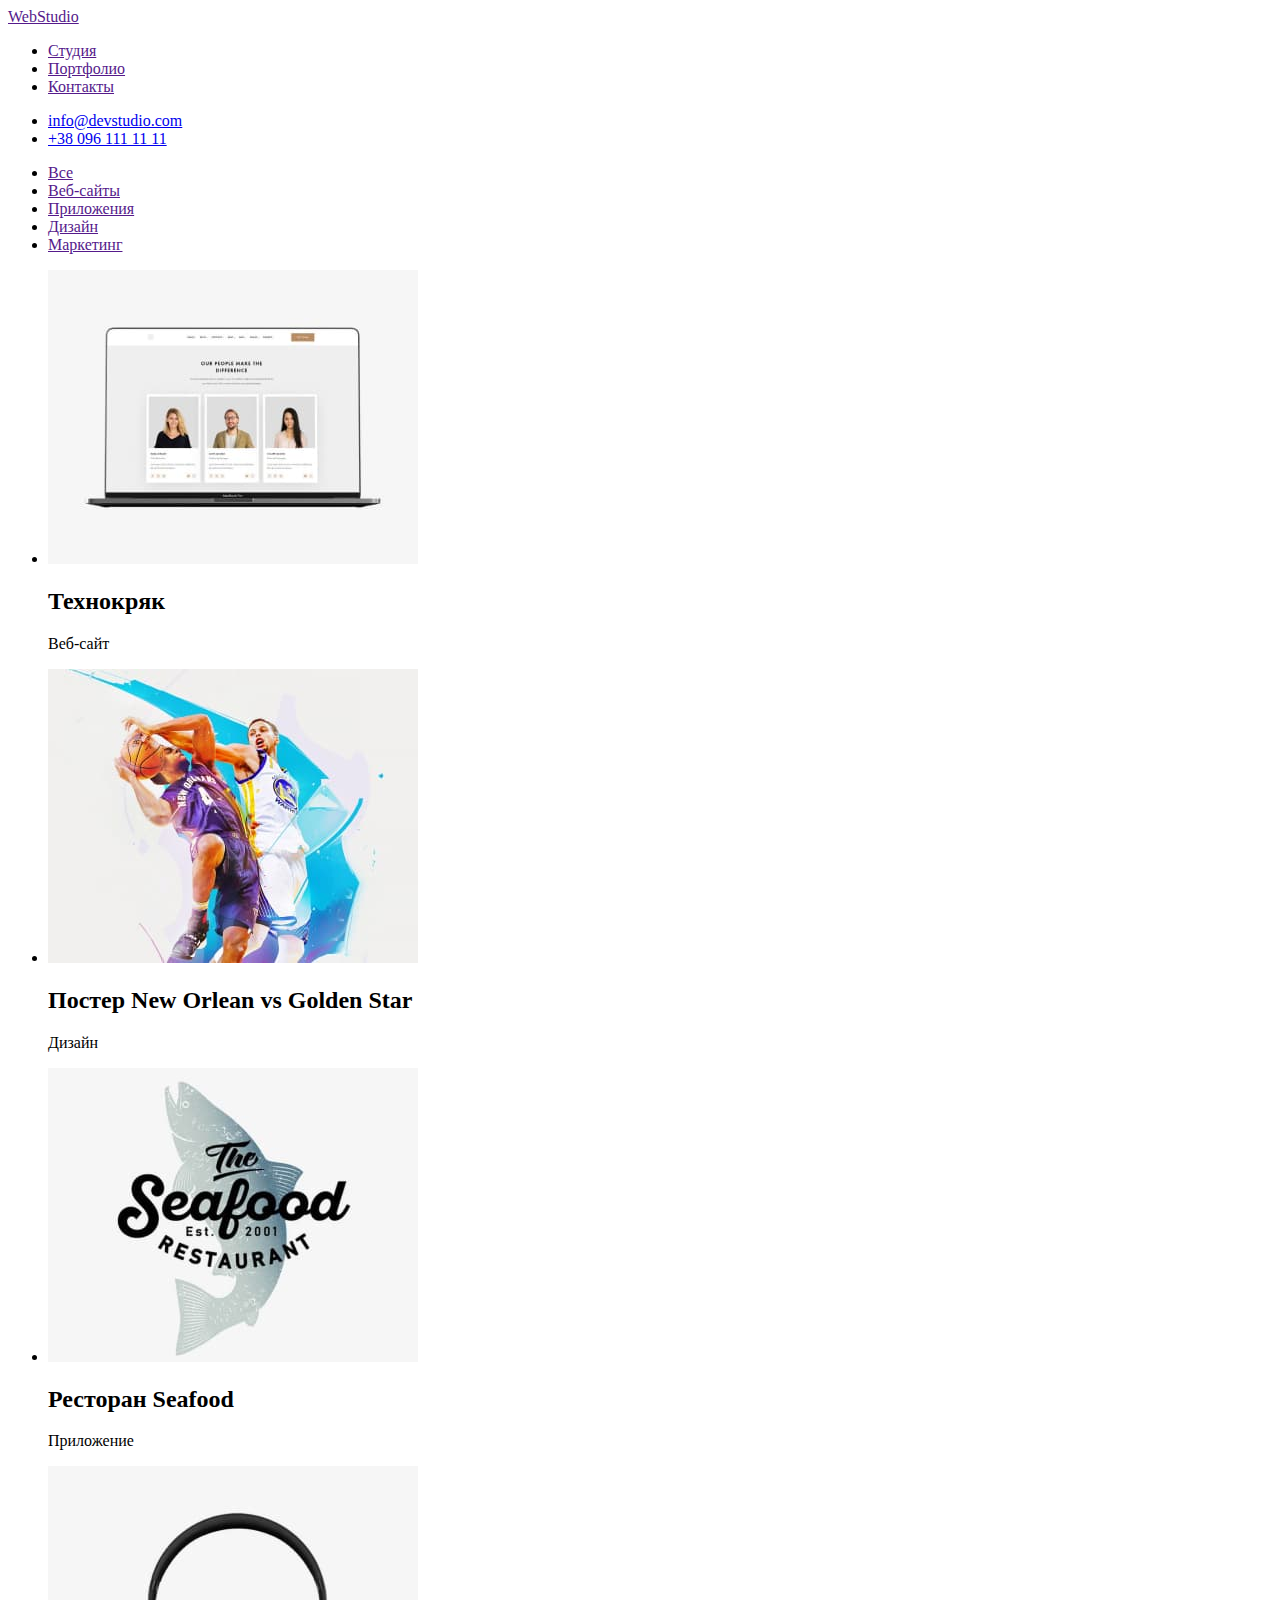
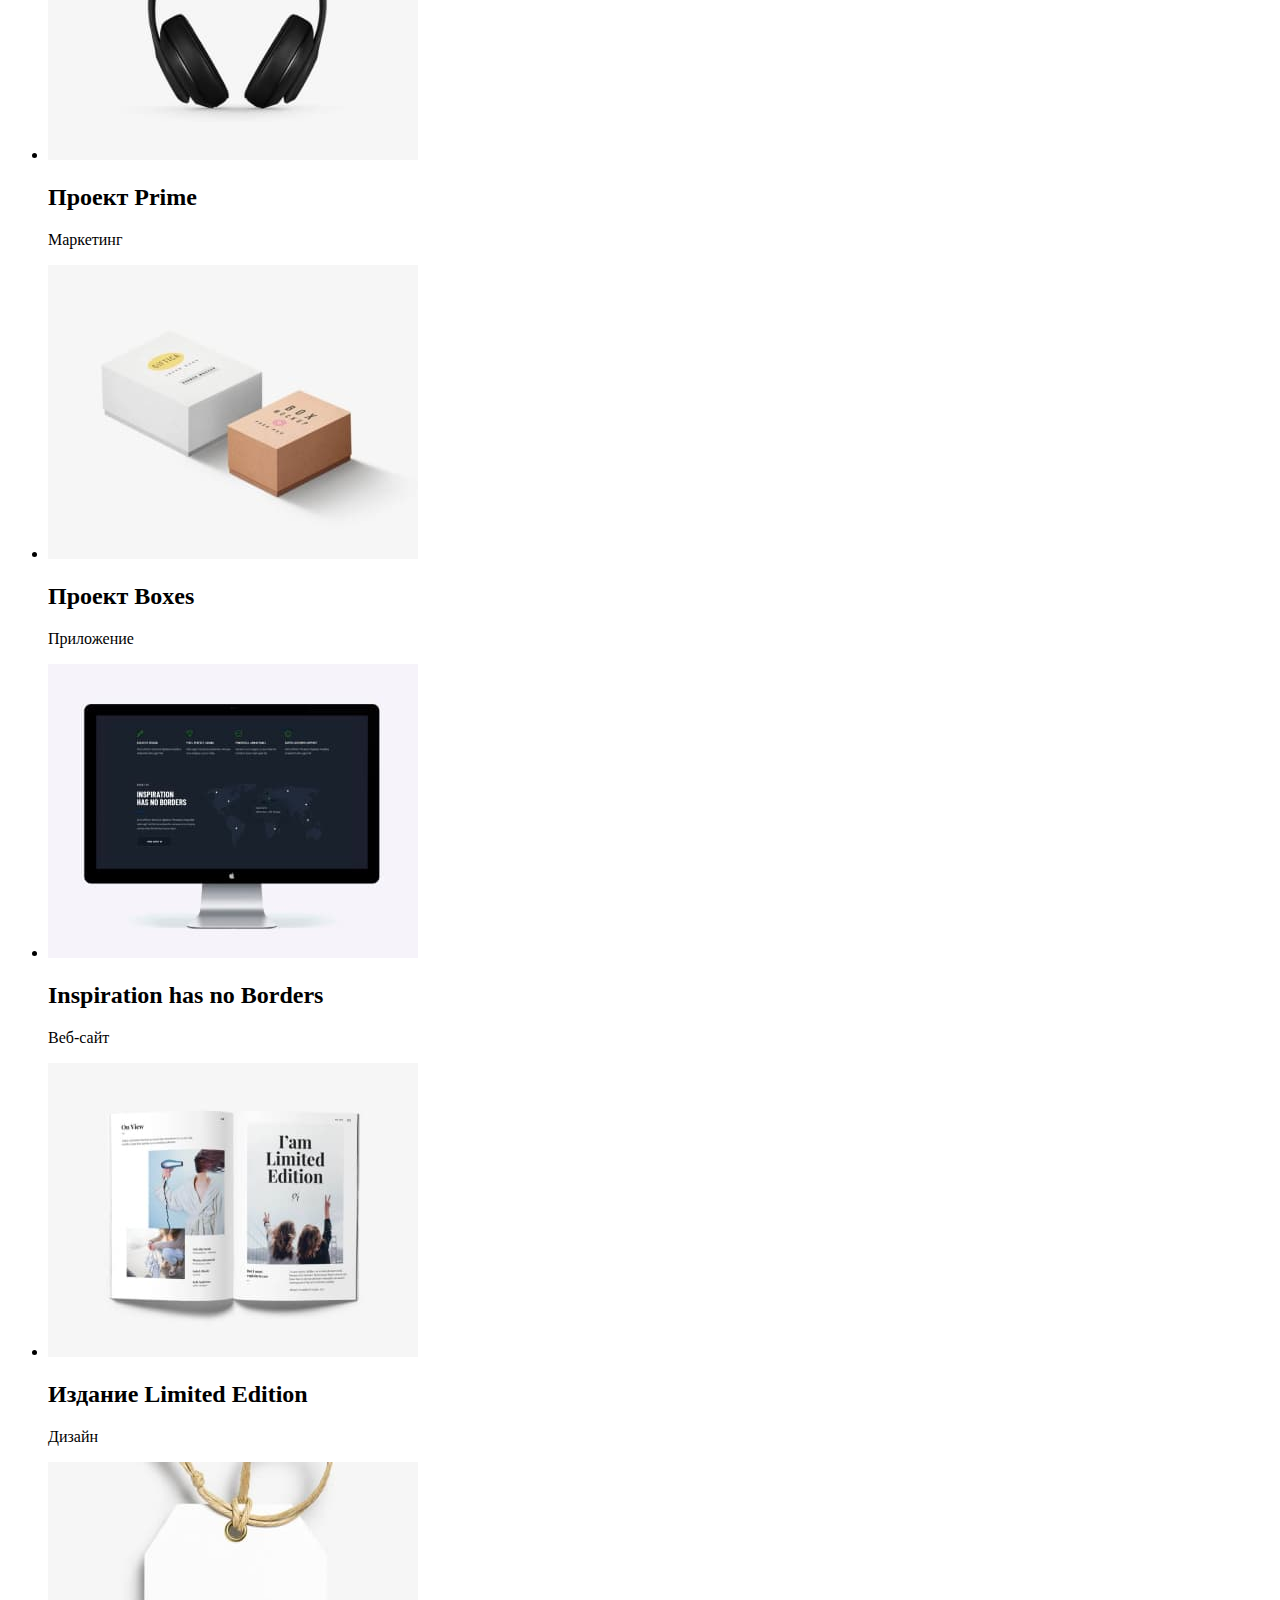
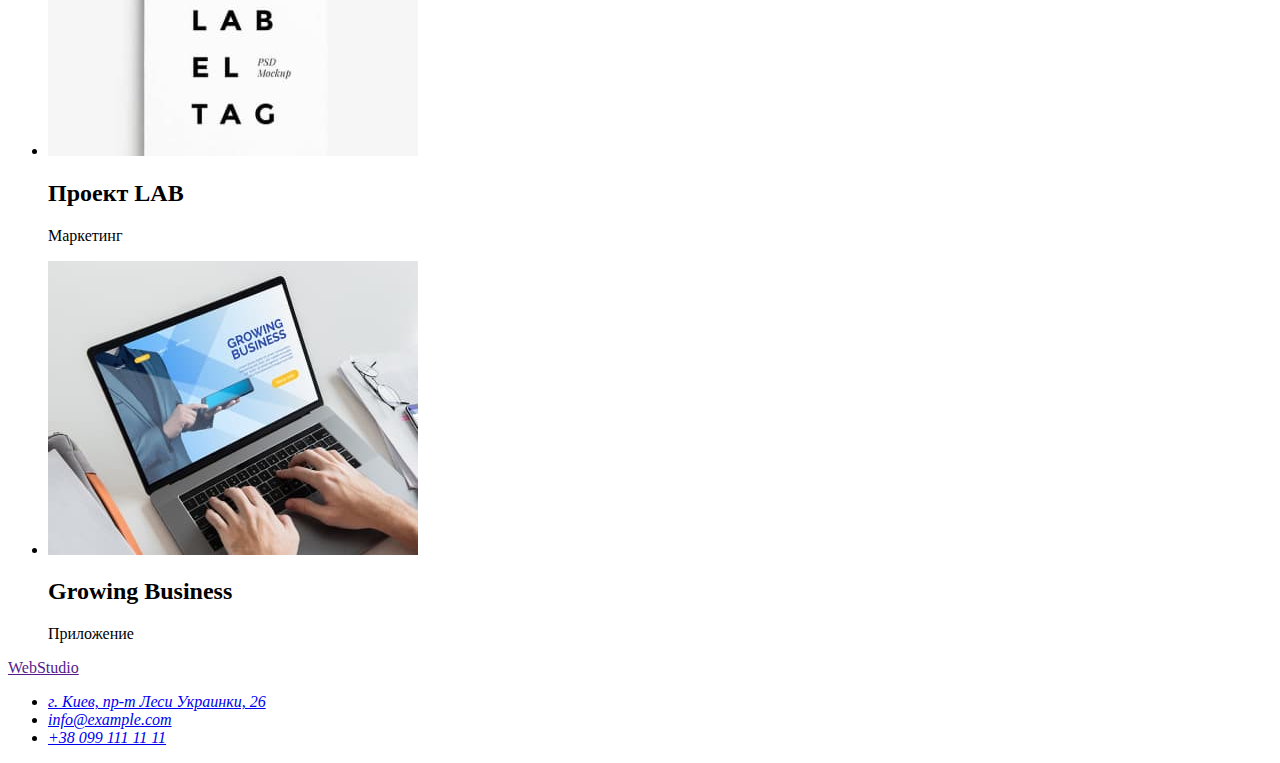
==== portfolio.html @ f99ea128 "Портфолио НТМL часть1" ====
<!DOCTYPE html>
<html lang="ru">
  <head>
    <meta charset="UTF-8" />
    <meta http-equiv="X-UA-Compatible" content="IE=edge" />
    <meta name="viewport" content="width=device-width, initial-scale=1.0" />
    <title>"Вебстудия"</title>
  </head>
  <body>
    <nav>
      <a href="">WebStudio</a>
      <ul>
        <li><a href="">Студия</a></li>
        <li><a href="">Портфолио</a></li>
        <li><a href="">Контакты</a></li>
      </ul>
    </nav>
    <ul>
      <li><a href="mailto:info@devstudio.com">info@devstudio.com</a></li>
      <li><a href="tel:+380961111111">+38 096 111 11 11</a></li>
    </ul>
    <main>
        <ul>
            <li><a href="">Все</a></li>
            <li><a href="">Веб-сайты</a></li>
            <li><a href="">Приложения</a></li>
            <li><a href="">Дизайн</a></li>
            <li><a href="">Маркетинг</a></li>
        </ul>
        <ul>
            <li>
                <img src="./images/imgPortfol_1.jpg" alt="" width="370">
                <h2>Технокряк</h2>
                <p>Веб-сайт</p>
            </li>
            <li>
                <img src="./images/imgPortfol_2.jpg" alt="" width="370">
                <h2>Постер New Orlean vs Golden Star</h2>
                <p>Дизайн</p>
            </li>
            <li>
                <img src="./images/imgPortfol_3.jpg" alt="" width="370">
                <h2>Ресторан Seafood</h2>
                <p>Приложение</p>
            </li>
            <li>
                <img src="./images/imgPortfol_4.jpg" alt="" width="370">
                <h2>Проект Prime</h2>
                <p>Маркетинг</p>
            </li>
            <li>
                <img src="./images/imgPortfol_5.jpg" alt="" width="370">
                <h2>Проект Boxes</h2>
                <p>Приложение</p>
            </li>
            <li>
                <img src="./images/imgPortfol_6.jpg" alt="" width="370">
                <h2>Inspiration has no Borders</h2>
                <p>Веб-сайт</p>
            </li>
            <li>
                <img src="./images/imgPortfol_7.jpg" alt="" width="370">
                <h2>Издание Limited Edition</h2>
                <p>Дизайн</p>
            </li>
            <li>
                <img src="./images/imgPortfol_8.jpg" alt="" width="370">
                <h2>Проект LAB</h2>
                <p>Маркетинг</p>
            </li>
            <li>
                <img src="./images/imgPortfol_9.jpg" alt="" width="370">
                <h2>Growing Business</h2>
                <p>Приложение</p>
            </li>
        </ul>
    </main>
    <footer>
        <a href="">WebStudio</a>
        <address>
          <ul>
            <li>
              <a
                href="https://www.google.com/search?client=firefox-b-d&q=%D0%BA%D0%B8%D0%B5%D0%B2+%D1%83%D0%BB%D0%B8%D1%86%D0%B0+%D0%BB%D0%B5%D1%81%D0%B8+%D1%83%D0%BA%D1%80%D0%B0%D0%B8%D0%BD%D0%BA%D0%B8+26+%D0%B3%D1%83%D0%B3%D0%BB+%D0%BA%D0%B0%D1%80%D1%82%D1%8B"
                target="_blank" rel="noopener noreferrer">г. Киев, пр-т Леси Украинки, 26</a
              >
            </li>
            <li><a href="mailto:info@example.com">info@example.com</a></li>
            <li><a href="tel:+380991111111">+38 099 111 11 11</a></li>
          </ul>
        </address>
      </footer>
    </body>
  </html>
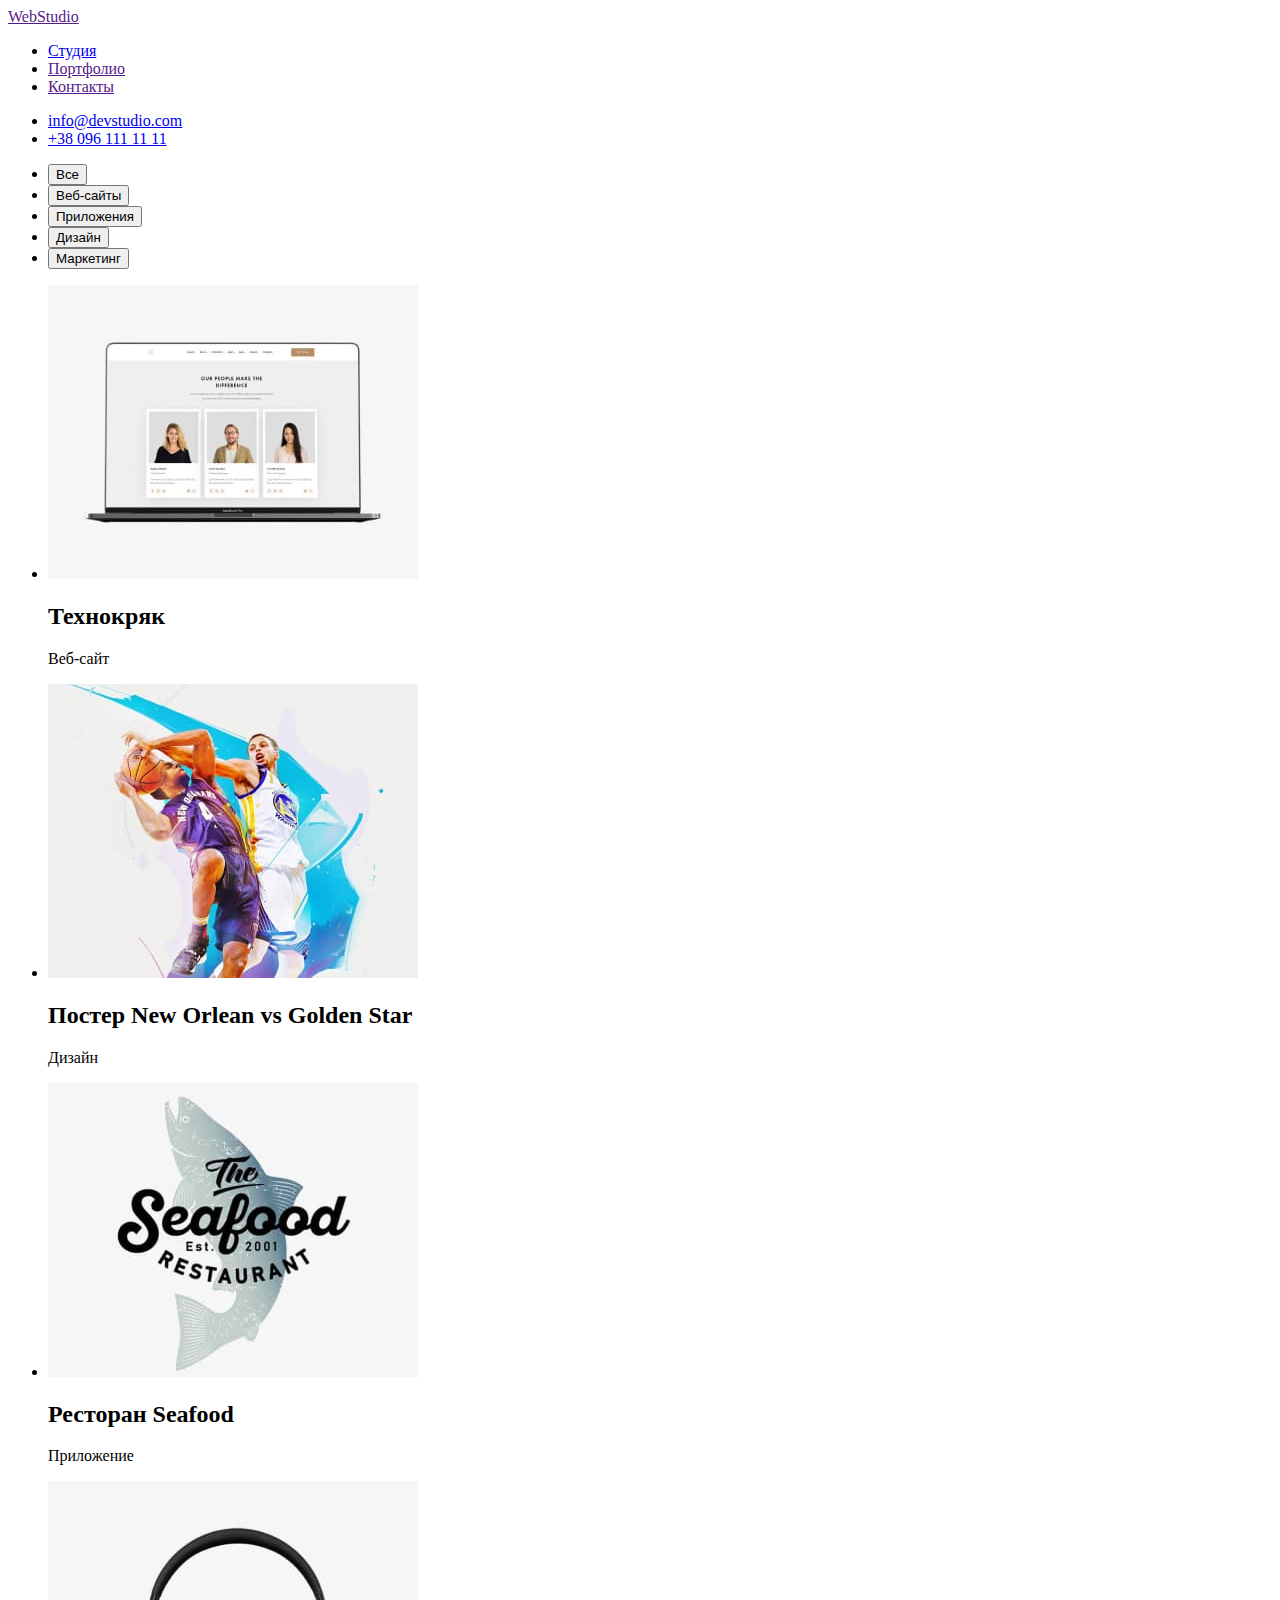
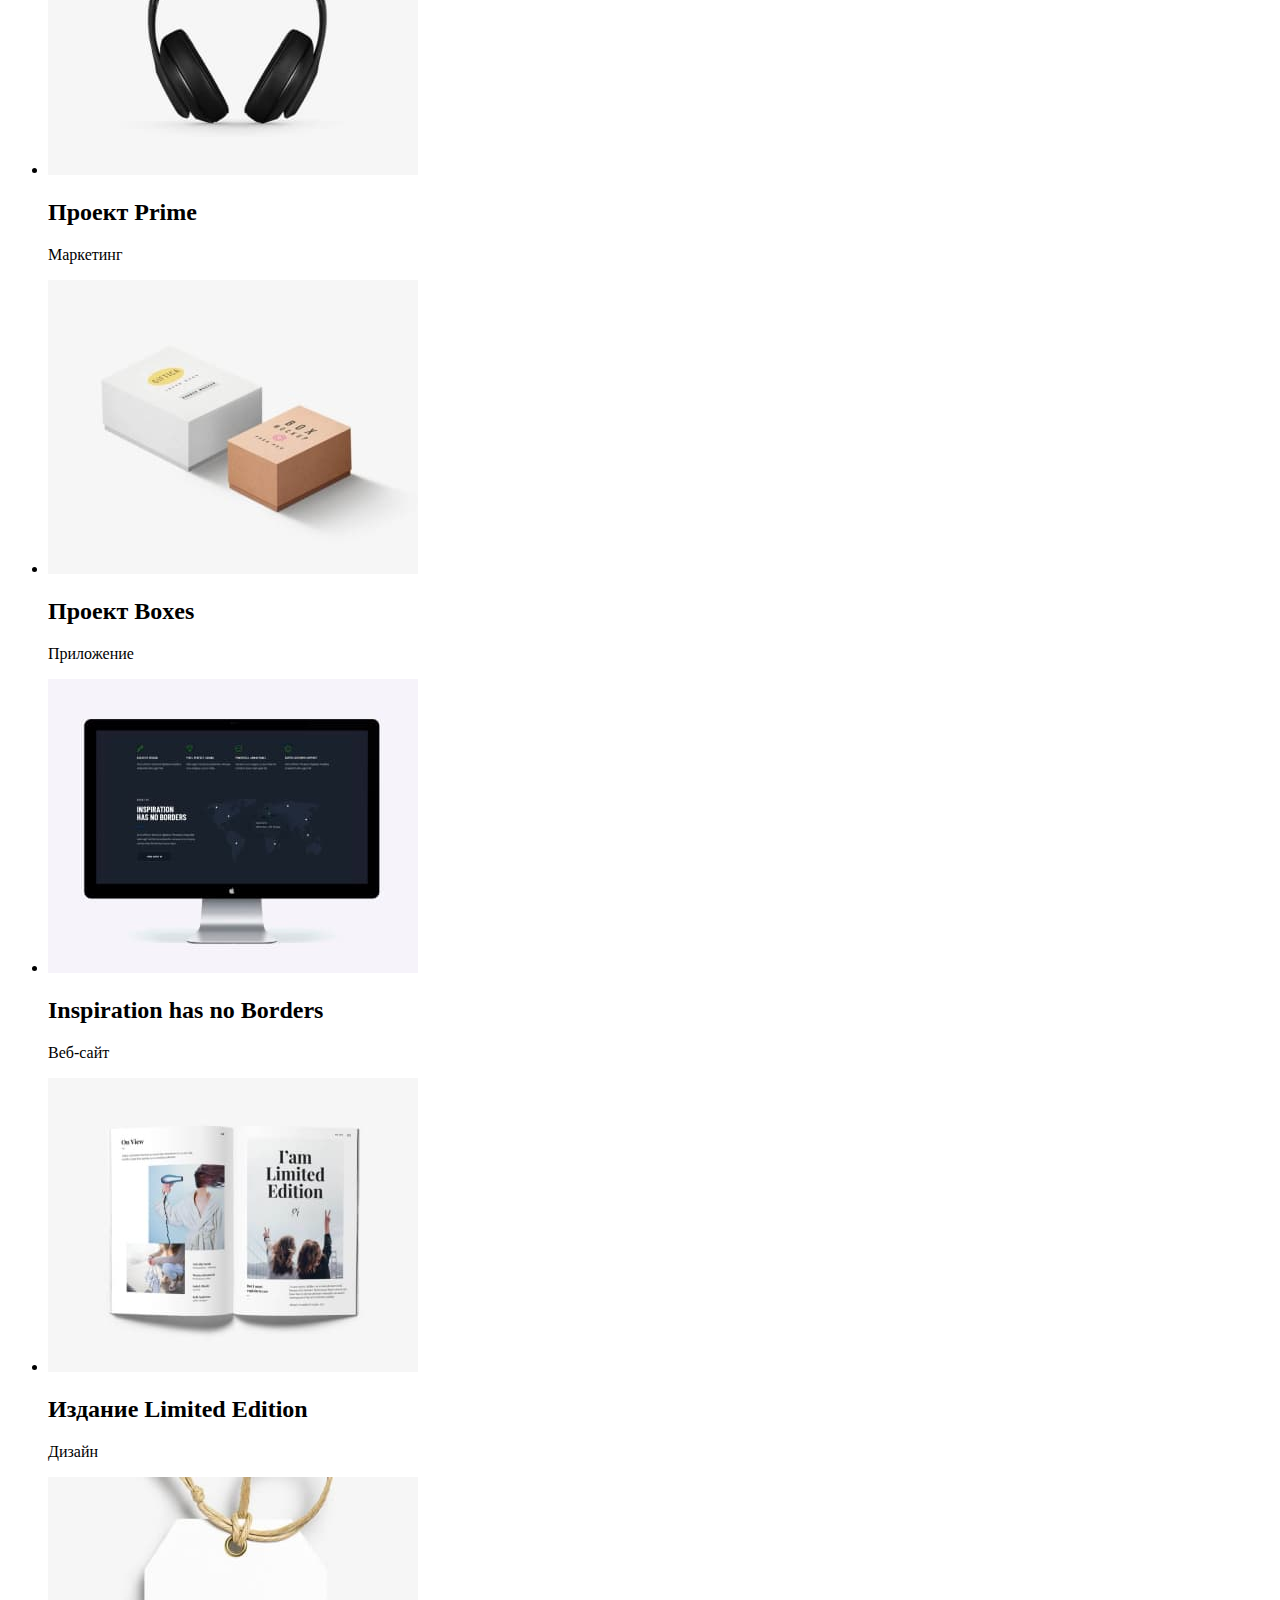
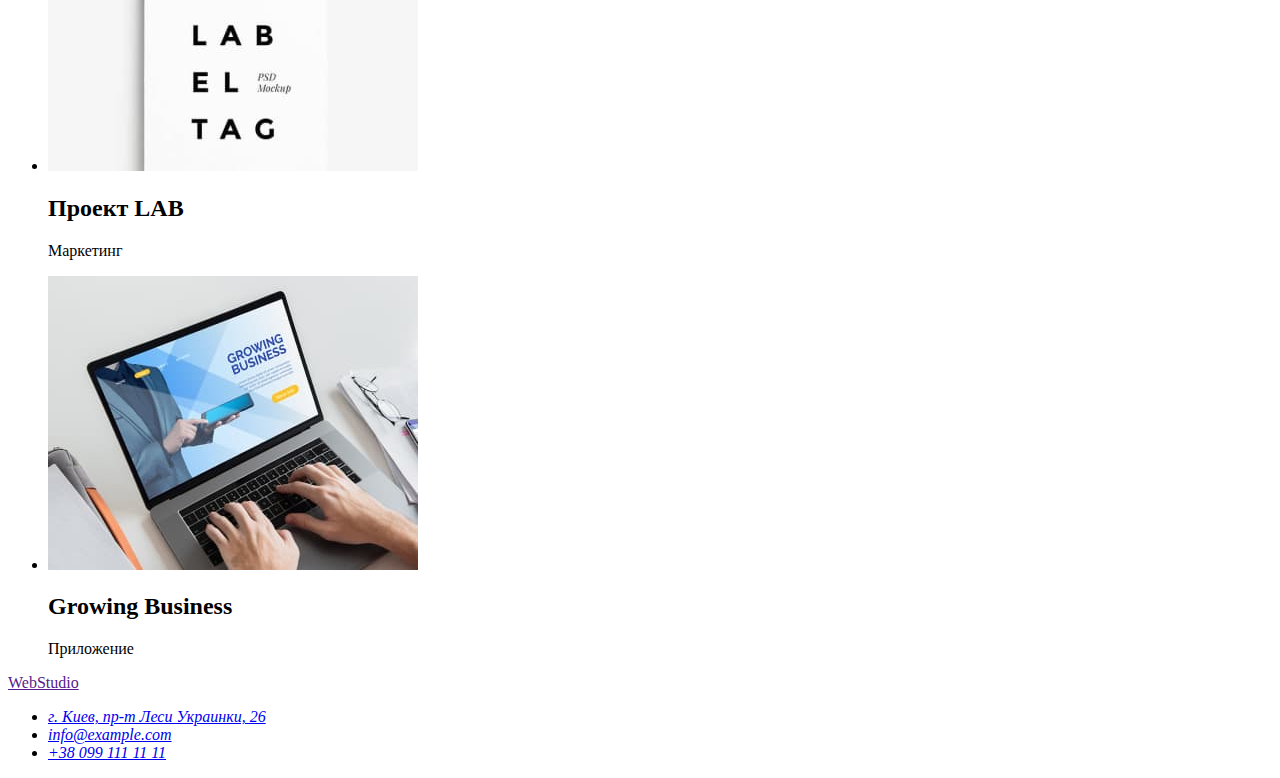
==== commit 0b9d44d3: "Классы стилей часть 2" ====
--- a/portfolio.html
+++ b/portfolio.html
@@ -7,10 +7,11 @@
     <title>"Вебстудия"</title>
   </head>
   <body>
+    <header>
     <nav>
       <a href="">WebStudio</a>
       <ul>
-        <li><a href="">Студия</a></li>
+        <li><a href="./index.html">Студия</a></li>
         <li><a href="">Портфолио</a></li>
         <li><a href="">Контакты</a></li>
       </ul>
@@ -19,13 +20,15 @@
       <li><a href="mailto:info@devstudio.com">info@devstudio.com</a></li>
       <li><a href="tel:+380961111111">+38 096 111 11 11</a></li>
     </ul>
+    </header>
     <main>
+      <h1 hidden>Портфолио</h1>
         <ul>
-            <li><a href="">Все</a></li>
-            <li><a href="">Веб-сайты</a></li>
-            <li><a href="">Приложения</a></li>
-            <li><a href="">Дизайн</a></li>
-            <li><a href="">Маркетинг</a></li>
+          <li><button type="button">Все</button></li>
+          <li><button type="button">Веб-сайты</button></li>
+          <li><button type="button">Приложения</button></li>
+          <li><button type="button">Дизайн</button></li>
+          <li><button type="button">Маркетинг</button></li>
         </ul>
         <ul>
             <li>
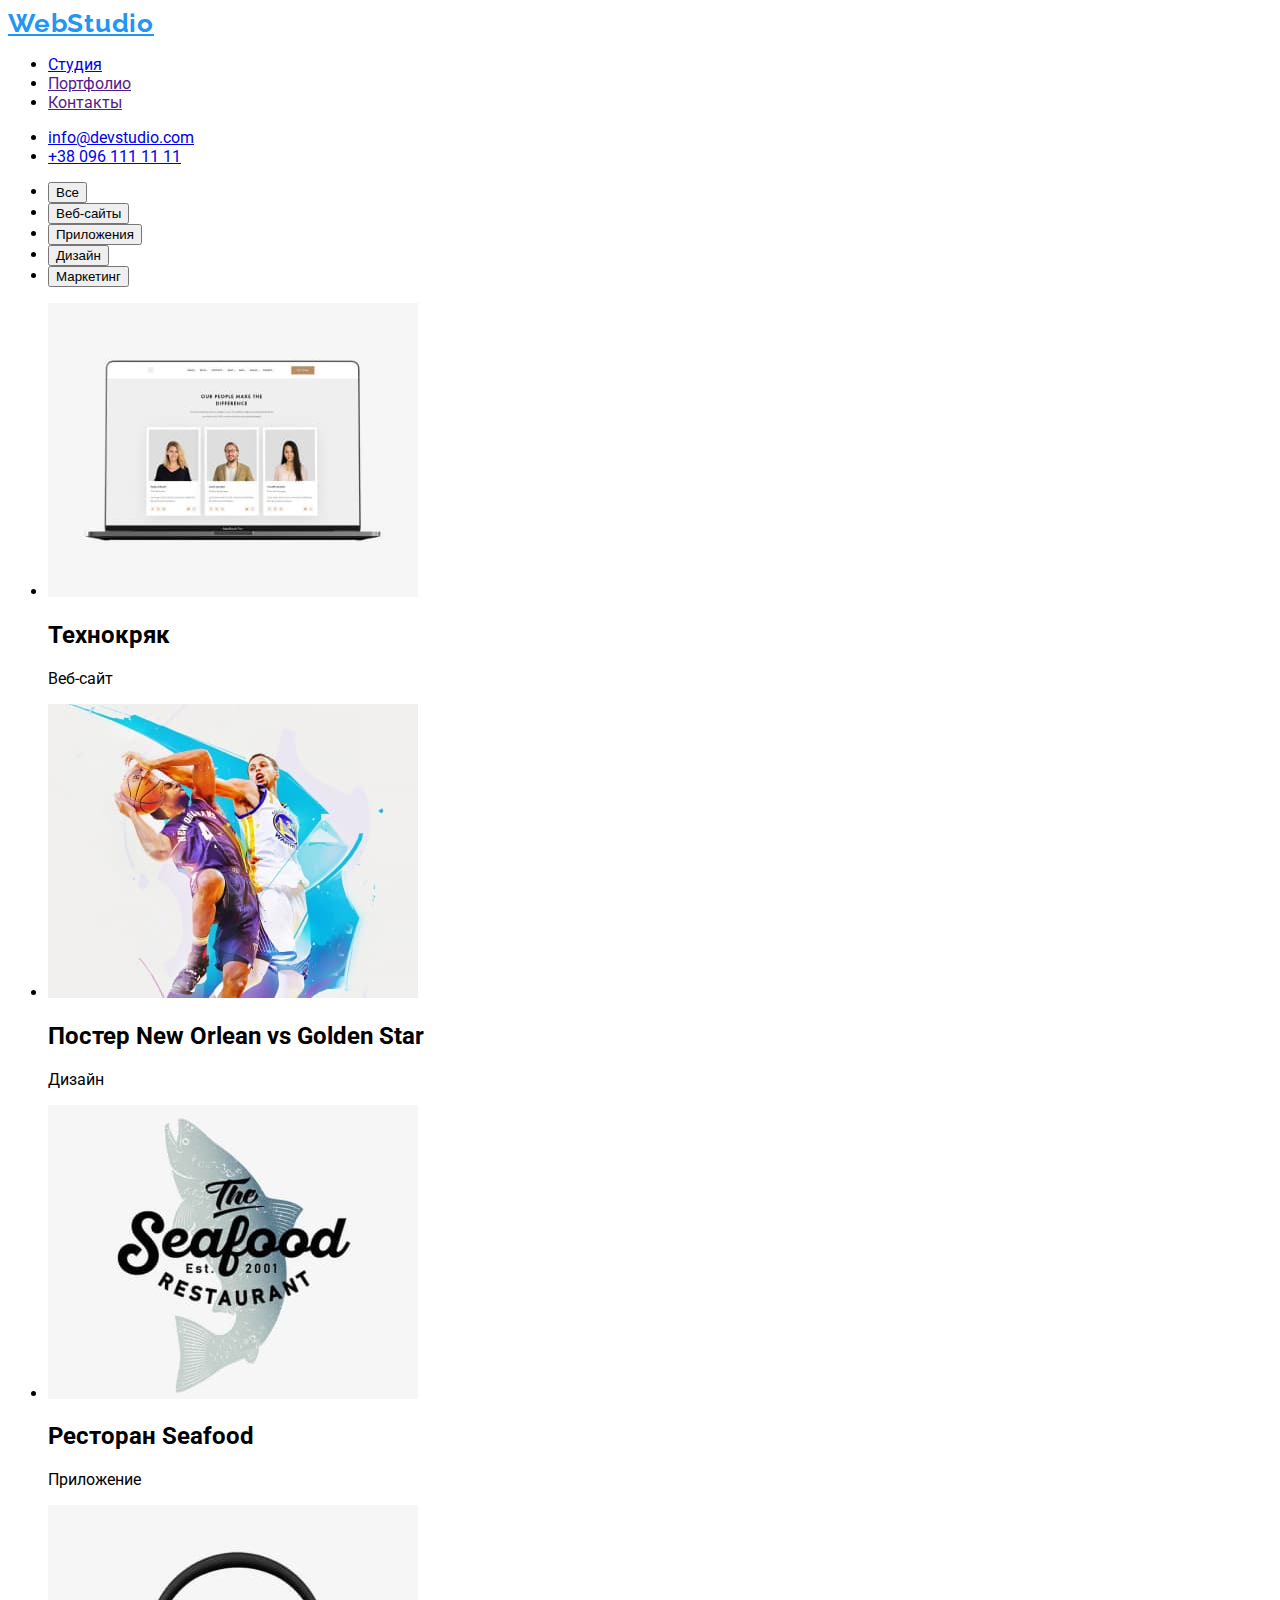
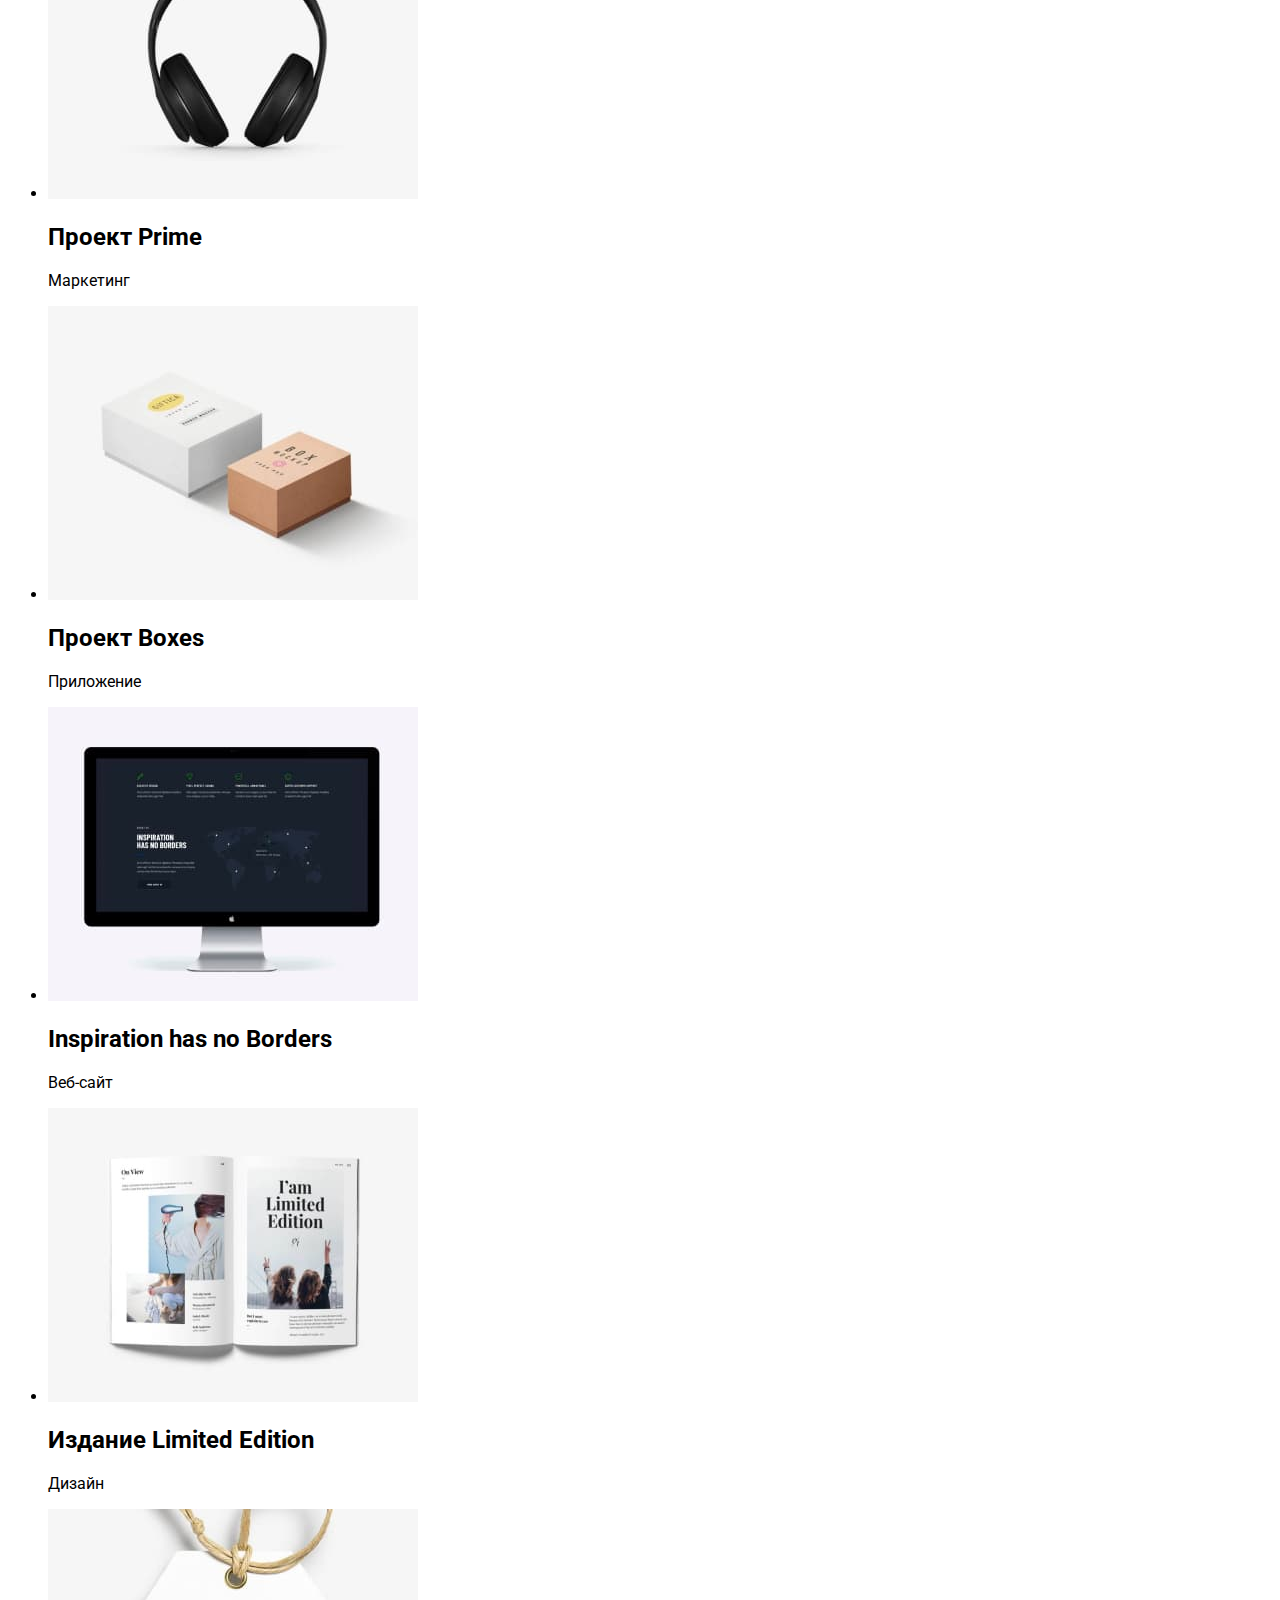
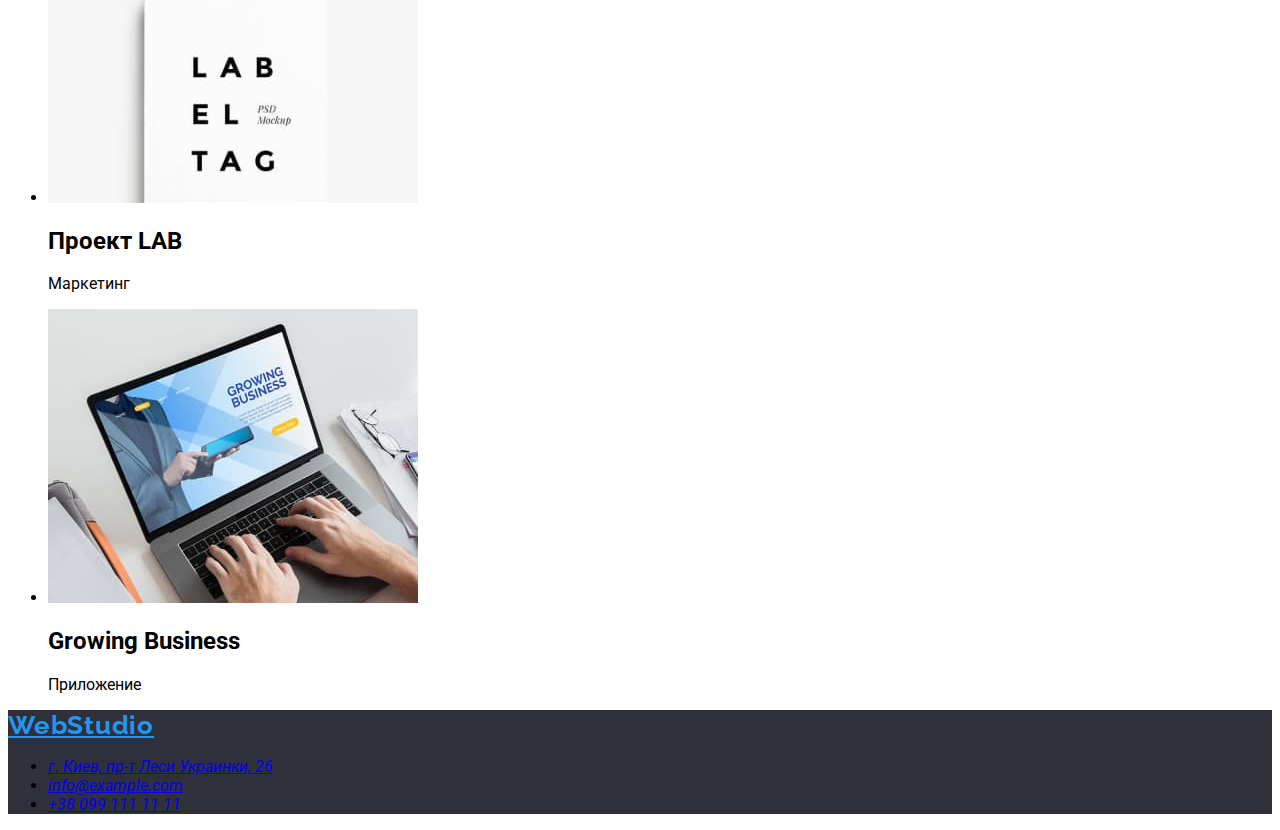
==== commit 065eb1c2: "Классы стилей часть3" ====
--- a/portfolio.html
+++ b/portfolio.html
@@ -4,24 +4,30 @@
     <meta charset="UTF-8" />
     <meta http-equiv="X-UA-Compatible" content="IE=edge" />
     <meta name="viewport" content="width=device-width, initial-scale=1.0" />
+    <link rel="preconnect" href="https://fonts.googleapis.com">
+    <link rel="preconnect" href="https://fonts.gstatic.com" crossorigin>
+    <link href="https://fonts.googleapis.com/css2?family=Raleway:wght@700&family=Roboto:wght@400;500;700;900&display=swap"
+      rel="stylesheet">
+    <link rel="stylesheet" href="./css/styles.css">
     <title>"Вебстудия"</title>
   </head>
   <body>
-    <header>
+    <header class="header">
     <nav>
-      <a href="">WebStudio</a>
-      <ul>
-        <li><a href="./index.html">Студия</a></li>
-        <li><a href="">Портфолио</a></li>
-        <li><a href="">Контакты</a></li>
+      <a href="" class="header-logo">WebStudio</a>
+      <ul class="header-list-nav">
+        <li class="header-item"><a href="./index.html">Студия</a></li>
+        <li class="header-item"><a href="">Портфолио</a></li>
+        <li class="header-item"><a href="">Контакты</a></li>
       </ul>
     </nav>
-    <ul>
-      <li><a href="mailto:info@devstudio.com">info@devstudio.com</a></li>
-      <li><a href="tel:+380961111111">+38 096 111 11 11</a></li>
+    <ul class="header-list-contact">
+      <li class="header-item-contact"><a href="mailto:info@devstudio.com">info@devstudio.com</a></li>
+      <li class="header-item-contact"><a href="tel:+380961111111">+38 096 111 11 11</a></li>
     </ul>
     </header>
     <main>
+      <section>
       <h1 hidden>Портфолио</h1>
         <ul>
           <li><button type="button">Все</button></li>
@@ -77,21 +83,22 @@
                 <p>Приложение</p>
             </li>
         </ul>
+      </section>
     </main>
-    <footer>
-        <a href="">WebStudio</a>
-        <address>
-          <ul>
-            <li>
-              <a
-                href="https://www.google.com/search?client=firefox-b-d&q=%D0%BA%D0%B8%D0%B5%D0%B2+%D1%83%D0%BB%D0%B8%D1%86%D0%B0+%D0%BB%D0%B5%D1%81%D0%B8+%D1%83%D0%BA%D1%80%D0%B0%D0%B8%D0%BD%D0%BA%D0%B8+26+%D0%B3%D1%83%D0%B3%D0%BB+%D0%BA%D0%B0%D1%80%D1%82%D1%8B"
-                target="_blank" rel="noopener noreferrer">г. Киев, пр-т Леси Украинки, 26</a
-              >
-            </li>
-            <li><a href="mailto:info@example.com">info@example.com</a></li>
-            <li><a href="tel:+380991111111">+38 099 111 11 11</a></li>
-          </ul>
-        </address>
-      </footer>
+    <footer class="footer">
+      <a href="" class="footer-logo">WebStudio</a>
+      <address class="footer-address">
+        <ul class="footer-address-list">
+          <li class="footer-address-item">
+            <a
+              href="https://www.google.com/search?client=firefox-b-d&q=%D0%BA%D0%B8%D0%B5%D0%B2+%D1%83%D0%BB%D0%B8%D1%86%D0%B0+%D0%BB%D0%B5%D1%81%D0%B8+%D1%83%D0%BA%D1%80%D0%B0%D0%B8%D0%BD%D0%BA%D0%B8+26+%D0%B3%D1%83%D0%B3%D0%BB+%D0%BA%D0%B0%D1%80%D1%82%D1%8B"
+              target="_blank" rel="noopener noreferrer">г. Киев, пр-т Леси Украинки, 26</a
+            >
+          </li>
+          <li class="footer-address-item"><a href="mailto:info@example.com">info@example.com</a></li>
+          <li class="footer-address-item"><a href="tel:+380991111111">+38 099 111 11 11</a></li>
+        </ul>
+      </address>
+    </footer>
     </body>
   </html>--- a/css/styles.css
+++ b/css/styles.css
@@ -0,0 +1,127 @@
+:root {
+    --header-color: #ffffff;
+}
+
+body {
+    font-family: Roboto, sans-serif;
+}
+
+.link {
+    text-decoration: none;
+}
+
+.list {
+    list-style: none;
+}
+
+.header-logo,
+.footer-logo{
+font-family: 'Raleway';
+font-weight: 700;
+font-size: 26px;
+line-height: 1.19;
+letter-spacing: 0.03em;
+color: #2196F3;
+}
+
+.header-logo-studio{
+    color: #000000;
+}
+.footer-logo-studio{
+    color: #ffffff;
+}
+
+.header-link {
+font-weight: 500;
+font-size: 14px;
+line-height: 1.33;
+letter-spacing: 0.02em;
+color: #212121;
+}
+.header-link:hover,
+.header-link:focus{
+    color: #2196F3;
+}
+.header-item-contact-link{
+font-weight: 500;
+font-size: 14px;
+line-height: 1.33;
+letter-spacing: 0.02em;
+color: #757575;
+}
+.header-item-contact-link:hover,
+.header-item-contact-link:focus{
+    color: #2196F3;
+}
+.hero,
+.footer{
+background: #2F303A;
+}
+.hero-title{
+font-weight: 900;
+font-size: 44px;
+line-height: 1.36;
+color: var(--header-color);
+}
+.hero-btn{
+background: #2196F3;
+font-family: inherit;
+font-weight: 700;
+font-size: 16px;
+line-height: 1.87;
+color: var(--header-color );
+}
+
+.feature-headline{
+font-weight: 700;
+font-size: 14px;
+line-height: 1.14px;
+letter-spacing: 0.03em;
+text-transform: uppercase;
+color: #212121;
+}
+.feature-title{
+font-size: 14px;
+line-height: 1.71px;
+letter-spacing: 0.03em;
+color: #757575;
+}
+
+.task-headline,
+.team-headline{
+font-weight: 700;
+font-size: 36px;
+line-height: 1.16;
+letter-spacing: 0.03em;
+color: #212121;
+}
+
+.team-item-headline{
+font-weight: 500;
+font-size: 16px;
+line-height: 1.18x;
+letter-spacing: 0.03em;
+color: #212121;
+}
+.team-title{
+font-size: 16px;
+line-height: 1.18;
+letter-spacing: 0.03em;
+color: #757575;
+}
+
+.footer-address-item-link{
+font-style: normal;
+font-size: 14px;
+line-height: 1.71;
+letter-spacing: 0.03em;
+color: #FFFFFF;
+}
+.footer-mail-item-link,
+.footer-address-tel-link{
+font-style: normal;
+font-size: 14px;
+line-height: 1.71
+letter-spacing: 0.03em;
+color: rgba(255, 255, 255, 0.6);
+}
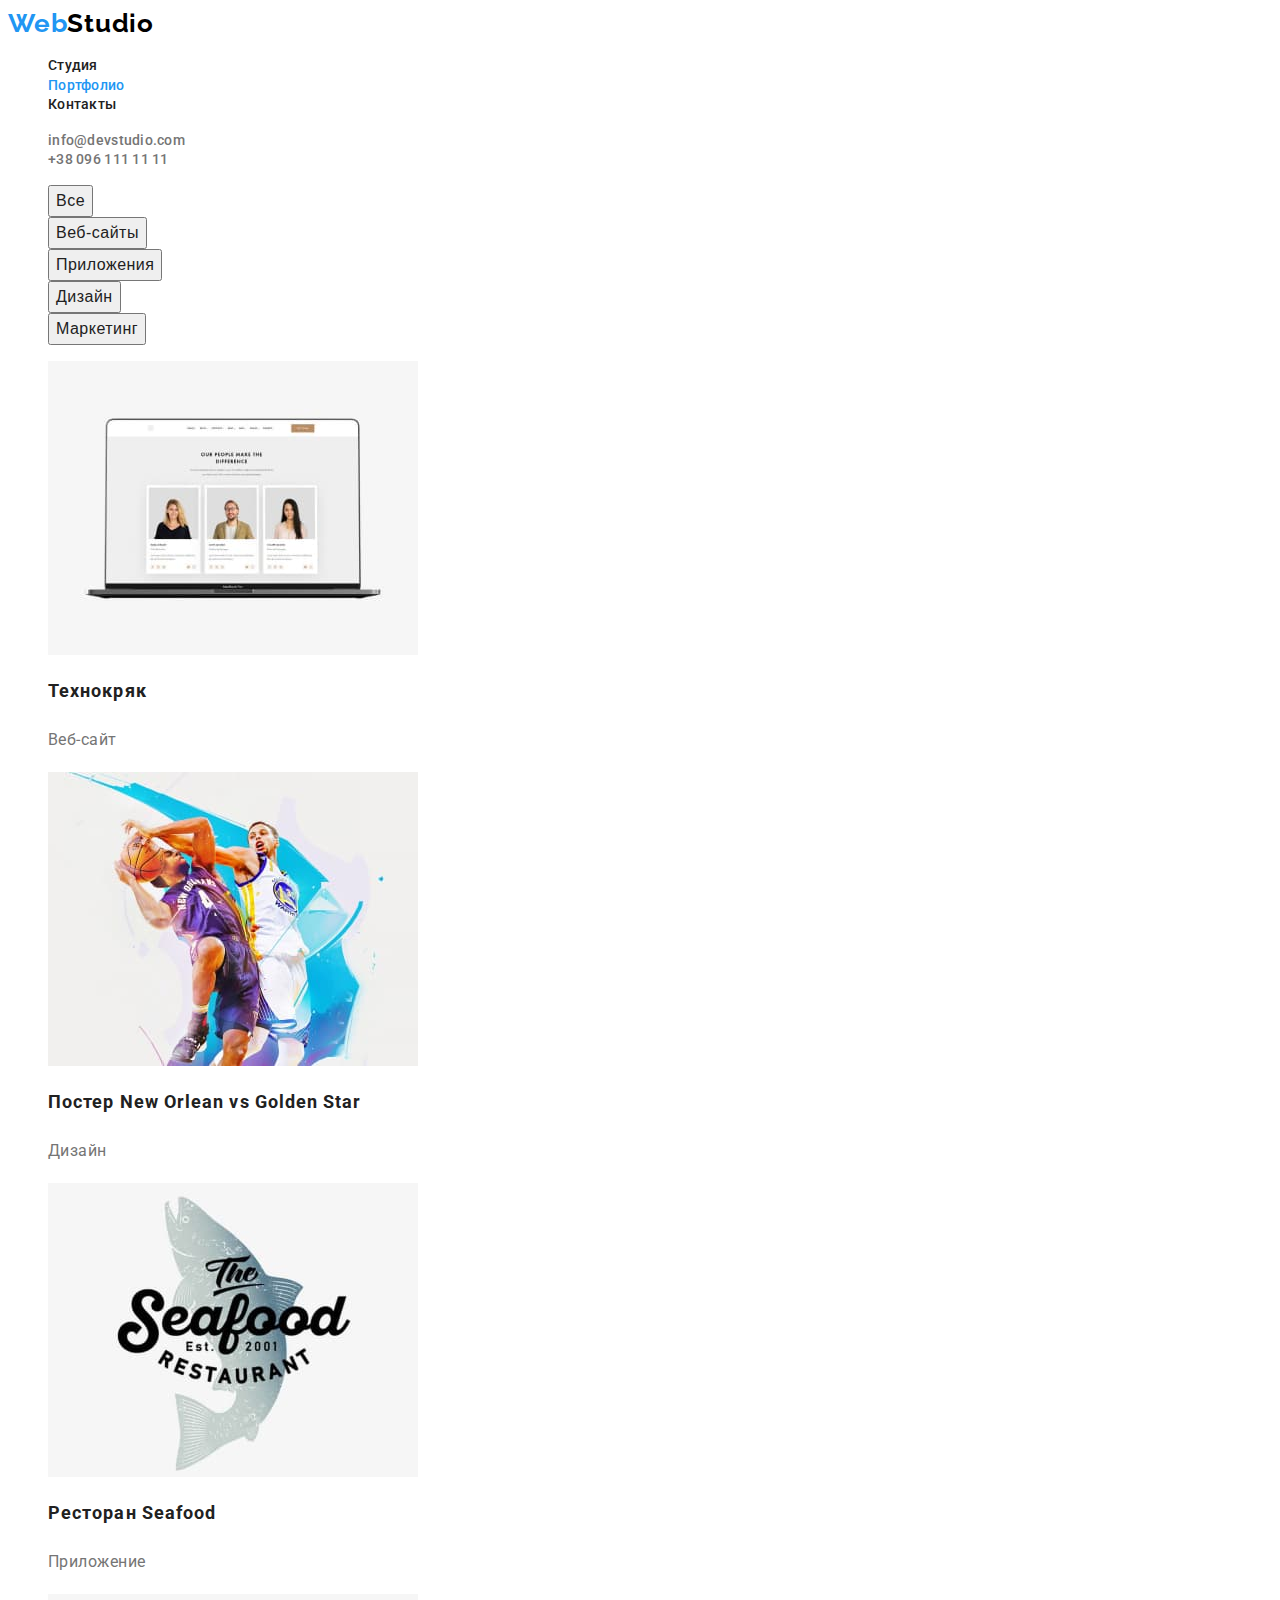
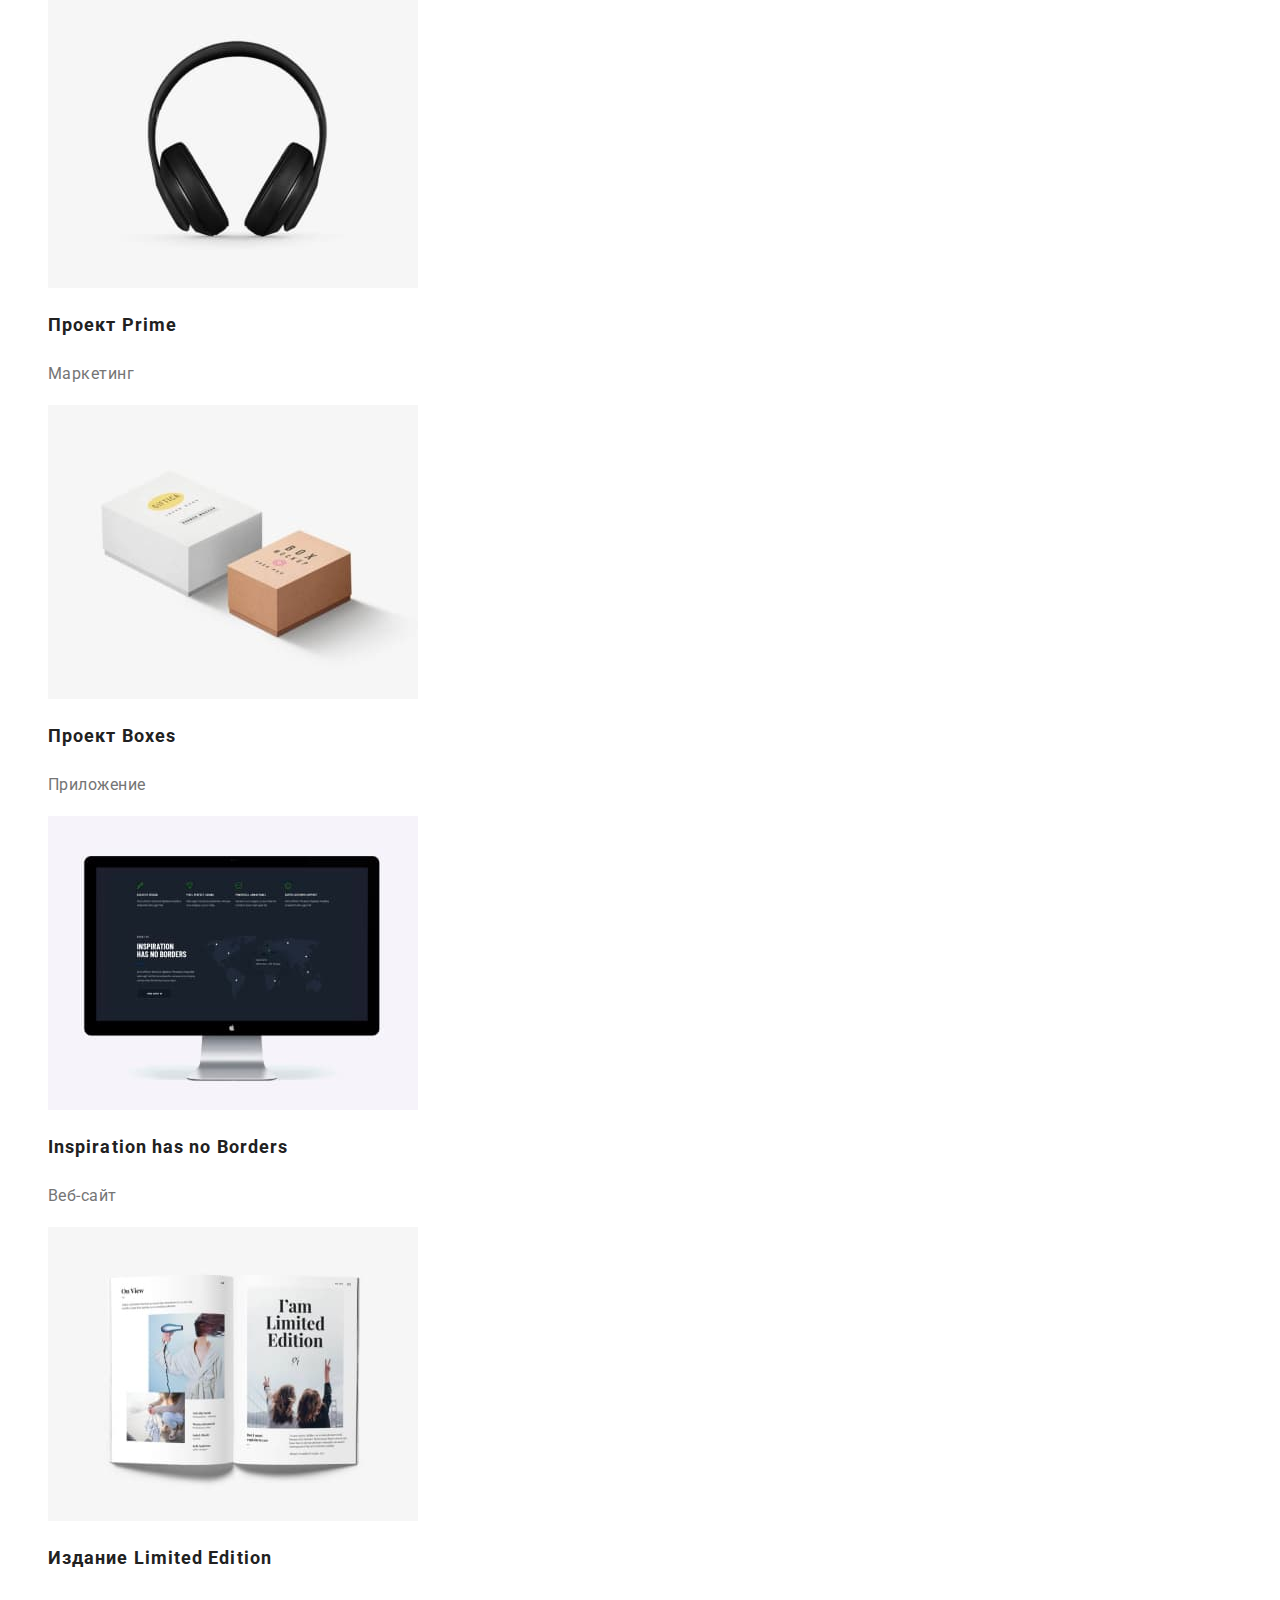
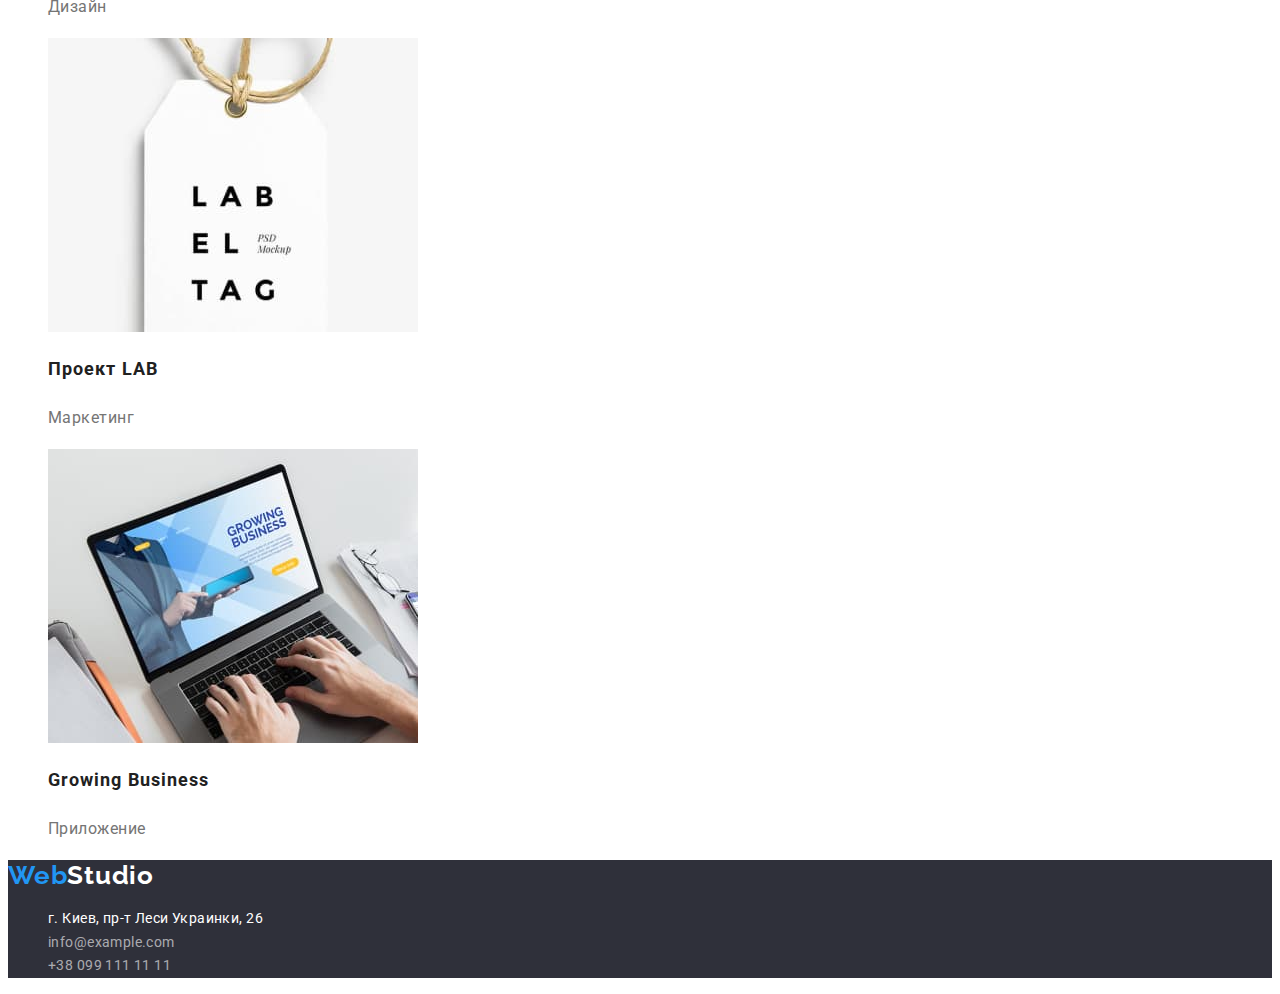
==== commit 50605ecc: "Домашнее задание 2 Итог" ====
--- a/portfolio.html
+++ b/portfolio.html
@@ -1,102 +1,107 @@
 <!DOCTYPE html>
 <html lang="ru">
-  <head>
-    <meta charset="UTF-8" />
-    <meta http-equiv="X-UA-Compatible" content="IE=edge" />
-    <meta name="viewport" content="width=device-width, initial-scale=1.0" />
-    <link rel="preconnect" href="https://fonts.googleapis.com">
-    <link rel="preconnect" href="https://fonts.gstatic.com" crossorigin>
-    <link href="https://fonts.googleapis.com/css2?family=Raleway:wght@700&family=Roboto:wght@400;500;700;900&display=swap"
-      rel="stylesheet">
-    <link rel="stylesheet" href="./css/styles.css">
-    <title>"Вебстудия"</title>
-  </head>
-  <body>
-    <header class="header">
+
+<head>
+  <meta charset="UTF-8" />
+  <meta http-equiv="X-UA-Compatible" content="IE=edge" />
+  <meta name="viewport" content="width=device-width, initial-scale=1.0" />
+  <link rel="preconnect" href="https://fonts.googleapis.com">
+  <link rel="preconnect" href="https://fonts.gstatic.com" crossorigin>
+  <link href="https://fonts.googleapis.com/css2?family=Raleway:wght@700&family=Roboto:wght@400;500;700;900&display=swap"
+    rel="stylesheet">
+  <link rel="stylesheet" href="./css/styles.css">
+  <title>"Вебстудия"</title>
+</head>
+
+<body>
+  <header class="header">
     <nav>
-      <a href="" class="header-logo">WebStudio</a>
-      <ul class="header-list-nav">
-        <li class="header-item"><a href="./index.html">Студия</a></li>
-        <li class="header-item"><a href="">Портфолио</a></li>
-        <li class="header-item"><a href="">Контакты</a></li>
+      <a href="" class="header-logo link">Web<span class="header-logo-studio">Studio</span></a>
+      <ul class="header-list-nav list">
+        <li class="header-item"><a href="./index.html" class="header-link link">Студия</a></li>
+        <li class="header-item"><a href="" class="header-link link current">Портфолио</a></li>
+        <li class="header-item"><a href="" class="header-link link">Контакты</a></li>
       </ul>
     </nav>
-    <ul class="header-list-contact">
-      <li class="header-item-contact"><a href="mailto:info@devstudio.com">info@devstudio.com</a></li>
-      <li class="header-item-contact"><a href="tel:+380961111111">+38 096 111 11 11</a></li>
+    <ul class="header-list-contact list">
+      <li class="header-item-contact"><a href="mailto:info@devstudio.com"
+          class="header-item-contact-link link">info@devstudio.com</a></li>
+      <li class="header-item-contact"><a href="tel:+380961111111" class="header-item-contact-link link">+38 096 111 11
+          11</a></li>
     </ul>
-    </header>
+  </header>
     <main>
       <section>
-      <h1 hidden>Портфолио</h1>
-        <ul>
-          <li><button type="button">Все</button></li>
-          <li><button type="button">Веб-сайты</button></li>
-          <li><button type="button">Приложения</button></li>
-          <li><button type="button">Дизайн</button></li>
-          <li><button type="button">Маркетинг</button></li>
+      <h1 class="visually-hidden">Портфолио</h1>
+        <ul class="portfolio-filter-list list">
+          <li><button type="button" class="portfolio-btn">Все</button></li>
+          <li><button type="button" class="portfolio-btn">Веб-сайты</button></li>
+          <li><button type="button" class="portfolio-btn">Приложения</button></li>
+          <li><button type="button" class="portfolio-btn">Дизайн</button></li>
+          <li><button type="button" class="portfolio-btn">Маркетинг</button></li>
         </ul>
-        <ul>
+        <ul class="portfolio-project-list list">
             <li>
-                <img src="./images/imgPortfol_1.jpg" alt="" width="370">
-                <h2>Технокряк</h2>
-                <p>Веб-сайт</p>
+                <a href=""><img src="./images/imgPortfol_1.jpg" alt="" width="370"></a>
+                <a href="" class="portfolio-project-link link"><h2 class="portfolio-headline">Технокряк</h2></a>
+                <a href="" class="portfolio-project-link link"><p class="portfolio-title">Веб-сайт</p></a>
             </li>
             <li>
-                <img src="./images/imgPortfol_2.jpg" alt="" width="370">
-                <h2>Постер New Orlean vs Golden Star</h2>
-                <p>Дизайн</p>
+                <a href=""><img src="./images/imgPortfol_2.jpg" alt="" width="370"></a>
+                <a href="" class="portfolio-project-link link"><h2 class="portfolio-headline">Постер <span lang="en">New Orlean vs Golden Star</span></h2></a>
+                <a href="" class="portfolio-project-link link"><p class="portfolio-title">Дизайн</p></a>
             </li>
             <li>
-                <img src="./images/imgPortfol_3.jpg" alt="" width="370">
-                <h2>Ресторан Seafood</h2>
-                <p>Приложение</p>
+                <a href=""><img src="./images/imgPortfol_3.jpg" alt="" width="370"></a>
+                <a href="" class="portfolio-project-link link"><h2 class="portfolio-headline">Ресторан <span lang="en">Seafood</span></h2></a>
+                <a href="" class="portfolio-project-link link"><p class="portfolio-title">Приложение</p></a>
             </li>
             <li>
-                <img src="./images/imgPortfol_4.jpg" alt="" width="370">
-                <h2>Проект Prime</h2>
-                <p>Маркетинг</p>
+                <a href=""><img src="./images/imgPortfol_4.jpg" alt="" width="370"></a>
+                <a href="" class="portfolio-project-link link"><h2 class="portfolio-headline">Проект <span lang="en">Prime</span></h2></a>
+                <a href="" class="portfolio-project-link link"><p class="portfolio-title">Маркетинг</p></a>
             </li>
             <li>
-                <img src="./images/imgPortfol_5.jpg" alt="" width="370">
-                <h2>Проект Boxes</h2>
-                <p>Приложение</p>
+                <a href=""><img src="./images/imgPortfol_5.jpg" alt="" width="370"></a>
+                <a href="" class="portfolio-project-link link"><h2 class="portfolio-headline">Проект <span lang="en">Boxes</span></h2></a>
+                <a href="" class="portfolio-project-link link"><p class="portfolio-title">Приложение</p></a>
             </li>
             <li>
-                <img src="./images/imgPortfol_6.jpg" alt="" width="370">
-                <h2>Inspiration has no Borders</h2>
-                <p>Веб-сайт</p>
+                <a href=""><img src="./images/imgPortfol_6.jpg" alt="" width="370"></a>
+                <a href="" class="portfolio-project-link link"><h2 class="portfolio-headline">Inspiration has no Borders</h2></a>
+                <a href="" class="portfolio-project-link link"><p class="portfolio-title">Веб-сайт</p></a>
             </li>
             <li>
-                <img src="./images/imgPortfol_7.jpg" alt="" width="370">
-                <h2>Издание Limited Edition</h2>
-                <p>Дизайн</p>
+                <a href=""><img src="./images/imgPortfol_7.jpg" alt="" width="370"></a>
+                <a href="" class="portfolio-project-link link"><h2 class="portfolio-headline">Издание <span lang="en">Limited Edition</span></h2></a>
+                <a href="" class="portfolio-project-link link"><p class="portfolio-title">Дизайн</p></a>
             </li>
             <li>
-                <img src="./images/imgPortfol_8.jpg" alt="" width="370">
-                <h2>Проект LAB</h2>
-                <p>Маркетинг</p>
+                <a href=""><img src="./images/imgPortfol_8.jpg" alt="" width="370"></a>
+                <a href="" class="portfolio-project-link link"><h2 class="portfolio-headline">Проект <span lang="en">LAB</span></h2></a>
+                <a href="" class="portfolio-project-link link"><p class="portfolio-title">Маркетинг</p></a>
             </li>
             <li>
-                <img src="./images/imgPortfol_9.jpg" alt="" width="370">
-                <h2>Growing Business</h2>
-                <p>Приложение</p>
+                <a href=""><img src="./images/imgPortfol_9.jpg" alt="" width="370"></a>
+                <a href="" class="portfolio-project-link link"><h2 class="portfolio-headline">Growing Business</h2></a>
+                <a href="" class="portfolio-project-link link"><p class="portfolio-title">Приложение</p></a>
             </li>
         </ul>
       </section>
     </main>
     <footer class="footer">
-      <a href="" class="footer-logo">WebStudio</a>
+      <a href="" class="footer-logo link">Web<span class="footer-logo-studio">Studio</span></a>
       <address class="footer-address">
-        <ul class="footer-address-list">
+        <ul class="footer-address-list list">
           <li class="footer-address-item">
-            <a
-              href="https://www.google.com/search?client=firefox-b-d&q=%D0%BA%D0%B8%D0%B5%D0%B2+%D1%83%D0%BB%D0%B8%D1%86%D0%B0+%D0%BB%D0%B5%D1%81%D0%B8+%D1%83%D0%BA%D1%80%D0%B0%D0%B8%D0%BD%D0%BA%D0%B8+26+%D0%B3%D1%83%D0%B3%D0%BB+%D0%BA%D0%B0%D1%80%D1%82%D1%8B"
-              target="_blank" rel="noopener noreferrer">г. Киев, пр-т Леси Украинки, 26</a
-            >
+            <a href="https://www.google.com/search?client=firefox-b-d&q=%D0%BA%D0%B8%D0%B5%D0%B2+%D1%83%D0%BB%D0%B8%D1%86%D0%B0+%D0%BB%D0%B5%D1%81%D0%B8+%D1%83%D0%BA%D1%80%D0%B0%D0%B8%D0%BD%D0%BA%D0%B8+26+%D0%B3%D1%83%D0%B3%D0%BB+%D0%BA%D0%B0%D1%80%D1%82%D1%8B"
+              target="_blank" rel="noopener noreferrer" class="footer-address-item-link link">г. Киев, пр-т Леси Украинки,
+              26</a>
           </li>
-          <li class="footer-address-item"><a href="mailto:info@example.com">info@example.com</a></li>
-          <li class="footer-address-item"><a href="tel:+380991111111">+38 099 111 11 11</a></li>
+          <li class="footer-address-item"><a href="mailto:info@example.com"
+              class="footer-contact-item-link link">info@example.com</a></li>
+          <li class="footer-address-item"><a href="tel:+380991111111" class="footer-contact-item-link link">+38 099 111 11
+              11</a></li>
         </ul>
       </address>
     </footer>
--- a/css/styles.css
+++ b/css/styles.css
@@ -1,127 +1,205 @@
 :root {
     --header-color: #ffffff;
-}
-
+    --background-color: #2F303A;
+    --headline-color: #212121;
+    --title-color: #757575;
+    --accent-color: #2196f3;
+}
 body {
+    color: #212121;
     font-family: Roboto, sans-serif;
 }
-
 .link {
     text-decoration: none;
 }
-
 .list {
     list-style: none;
 }
+.visually-hidden {
+    position: absolute;
+    white-space: nowrap;
+    width: 1px;
+    height: 1px;
+    overflow: hidden;
+    border: 0;
+    padding: 0;
+    clip: rect(0 0 0 0);
+    clip-path: inset(50%);
+    margin: -1px;
+}
+
+/* ----Лого---- */
 
 .header-logo,
 .footer-logo{
-font-family: 'Raleway';
+font-family: 'Raleway', Tahoma, sans-serif;
 font-weight: 700;
 font-size: 26px;
 line-height: 1.19;
 letter-spacing: 0.03em;
-color: #2196F3;
+color: var(--accent-color);
 }
 
 .header-logo-studio{
     color: #000000;
 }
 .footer-logo-studio{
-    color: #ffffff;
-}
+    color: var(--header-color);
+}
+
+/* ----Хедер---- */
 
 .header-link {
 font-weight: 500;
 font-size: 14px;
 line-height: 1.33;
 letter-spacing: 0.02em;
-color: #212121;
-}
+color: var(--headline-color);}
 .header-link:hover,
-.header-link:focus{
-    color: #2196F3;
+.header-link:focus
+{
+  color: var(--accent-color);
+}
+.header-link.link.current {
+    color: var(--accent-color);
 }
 .header-item-contact-link{
 font-weight: 500;
 font-size: 14px;
 line-height: 1.33;
 letter-spacing: 0.02em;
-color: #757575;
+color: var(--title-color);
 }
 .header-item-contact-link:hover,
 .header-item-contact-link:focus{
-    color: #2196F3;
-}
+    color: var(--accent-color);
+}
+
+/* ----Герой---- */
+
 .hero,
 .footer{
-background: #2F303A;
+background-color: var(--background-color);
 }
 .hero-title{
 font-weight: 900;
 font-size: 44px;
 line-height: 1.36;
+text-align: center;
+letter-spacing: 0.06em;
+text-transform: uppercase;
 color: var(--header-color);
 }
 .hero-btn{
-background: #2196F3;
+background-color: var(--accent-color);
 font-family: inherit;
+font-style: normal;
 font-weight: 700;
 font-size: 16px;
-line-height: 1.87;
-color: var(--header-color );
-}
+line-height: 1.88;
+display: flex;
+align-items: center;
+text-align: center;
+letter-spacing: 0.06em;
+color: var(--header-color);
+cursor: pointer;
+}
+
+/* ----Секция Особенности---- */
 
 .feature-headline{
-font-weight: 700;
-font-size: 14px;
-line-height: 1.14px;
+font-size: 14px;
+line-height: 1.14;
 letter-spacing: 0.03em;
 text-transform: uppercase;
-color: #212121;
+color: var(--headline-color);
 }
 .feature-title{
 font-size: 14px;
 line-height: 1.71px;
 letter-spacing: 0.03em;
-color: #757575;
-}
+color: var(--title-color);
+}
+
+/* ----Секция Наши задачи---- */
+/* ----Секция Наша команда---- */
 
 .task-headline,
 .team-headline{
-font-weight: 700;
 font-size: 36px;
 line-height: 1.16;
-letter-spacing: 0.03em;
-color: #212121;
+text-align: center;
+letter-spacing: 0.03em;
+color: var(--headline-color);
 }
 
 .team-item-headline{
 font-weight: 500;
 font-size: 16px;
 line-height: 1.18x;
-letter-spacing: 0.03em;
-color: #212121;
+text-align: center;
+letter-spacing: 0.03em;
+color: var(--headline-color);
 }
 .team-title{
 font-size: 16px;
 line-height: 1.18;
-letter-spacing: 0.03em;
-color: #757575;
-}
+text-align: center;
+letter-spacing: 0.03em;
+color: var(--title-color);
+}
+
+/* ----Футер---- */
 
 .footer-address-item-link{
 font-style: normal;
 font-size: 14px;
 line-height: 1.71;
 letter-spacing: 0.03em;
-color: #FFFFFF;
-}
-.footer-mail-item-link,
-.footer-address-tel-link{
+color: var(--header-color);
+}
+.footer-contact-item-link{
 font-style: normal;
 font-size: 14px;
-line-height: 1.71
+line-height: 1.71;
 letter-spacing: 0.03em;
 color: rgba(255, 255, 255, 0.6);
 }
+.footer-address-item-link:hover,
+.footer-address-item-link:focus {
+    color: var(--accent-color);
+}
+.footer-contact-item-link:hover,
+.footer-contact-item-link:focus{
+     color: var(--accent-color);
+}
+
+/* ----Портфолио---- */
+
+.portfolio-btn{
+    font-weight: 500;
+    font-size: 16px;
+    line-height: 1.62;
+    text-align: center;
+    letter-spacing: 0.03em;
+    color: var(--headline-color);
+    cursor: pointer;
+}
+.portfolio-btn:hover,
+.portfolio-btn:focus {
+color: var(--header-color);
+background-color: var(--accent-color);
+}
+
+.portfolio-headline{
+    font-size: 18px;
+    line-height: 2.0;
+    letter-spacing: 0.06em;
+    color: var(--headline-color);
+}
+.portfolio-title{
+    font-size: 16px;
+    line-height: 1.88;
+    letter-spacing: 0.03em;
+    color: var(--title-color);
+}
